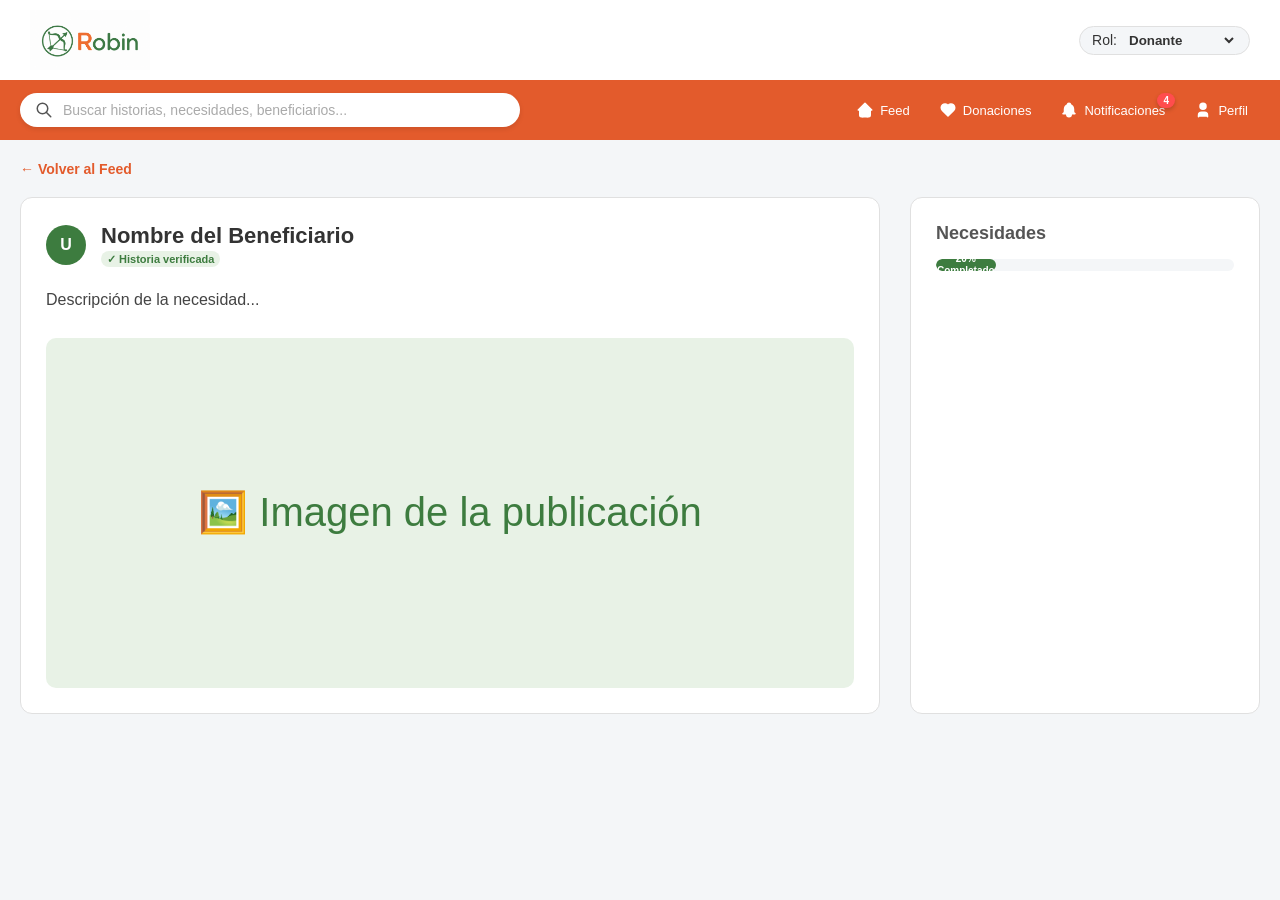
==== detail.html @ cfc6cb78 "version 1.0.0" ====
<!DOCTYPE html>
<html lang="es">
<head>
    <meta charset="UTF-8">
    <meta name="viewport" content="width=device-width, initial-scale=1.0">
    <title>Robin - Detalle de Publicación</title>
    <link rel="stylesheet" href="css/styles.css">
</head>
<body>
    <header>
        <a href="index.html" class="logo-link">
            <img src="assets/robinApp_Logo.png" alt="Logo Robin">
        </a>
        <div class="role-switcher">
            <label for="role-select">Rol:</label>
            <select id="role-select">
                <option value="donor">Donante</option>
                <option value="beneficiary">Beneficiario</option>
                <option value="admin">Administrador</option>
            </select>
        </div>
    </header>

    <nav class="navbar">
        <div class="nav-left">
            <svg xmlns="http://www.w3.org/2000/svg" viewBox="0 0 24 24" fill="none" stroke="currentColor" stroke-width="2" stroke-linecap="round" stroke-linejoin="round">
                <path stroke="none" d="M0 0h24v24H0z" fill="none" />
                <path d="M3 10a7 7 0 1 0 14 0a7 7 0 1 0 -14 0" />
                <path d="M21 21l-6 -6" />
            </svg>
            <input type="text" placeholder="Buscar historias, necesidades, beneficiarios...">
        </div>

        <div class="nav-right">
            <a href="index.html" class="nav-btn" data-page="feed">
                <svg xmlns="http://www.w3.org/2000/svg" viewBox="0 0 24 24" fill="none" stroke="currentColor" stroke-width="2" stroke-linecap="round" stroke-linejoin="round">
                    <path stroke="none" d="M0 0h24v24H0z" fill="none" />
                    <path d="M5 12l-2 0l9 -9l9 9l-2 0" />
                    <path d="M5 12v7a2 2 0 0 0 2 2h10a2 2 0 0 0 2 -2v-7" />
                    <path d="M9 21v-6a2 2 0 0 1 2 -2h2a2 2 0 0 1 2 2v6" />
                </svg>
                Feed
            </a>
            <a href="donations.html" class="nav-btn" data-page="donations">
                <svg xmlns="http://www.w3.org/2000/svg" viewBox="0 0 24 24" fill="none" stroke="currentColor" stroke-width="2" stroke-linecap="round" stroke-linejoin="round">
                    <path stroke="none" d="M0 0h24v24H0z" fill="none" />
                    <path d="M19.5 12.572l-7.5 7.428l-7.5 -7.428a5 5 0 1 1 7.5 -6.566a5 5 0 1 1 7.5 6.572" />
                </svg>
                Donaciones
            </a>
            <a href="notifications.html" class="nav-btn" data-page="notifications" id="nav-notifications">
                <div class="nav-btn-content">
                    <svg xmlns="http://www.w3.org/2000/svg" viewBox="0 0 24 24" fill="none" stroke="currentColor" stroke-width="2" stroke-linecap="round" stroke-linejoin="round">
                        <path stroke="none" d="M0 0h24v24H0z" fill="none" />
                        <path d="M10 5a2 2 0 1 1 4 0a7 7 0 0 1 4 6v3a4 4 0 0 0 2 3h-16a4 4 0 0 0 2 -3v-3a7 7 0 0 1 4 -6" />
                        <path d="M9 17v1a3 3 0 0 0 6 0v-1" />
                    </svg>
                    Notificaciones
                    <span id="notification-count" class="notification-badge">0</span>
                </div>
            </a>
            <a href="profile.html" class="nav-btn" data-page="profile">
                <svg xmlns="http://www.w3.org/2000/svg" viewBox="0 0 24 24" fill="none" stroke="currentColor" stroke-width="2" stroke-linecap="round" stroke-linejoin="round">
                    <path stroke="none" d="M0 0h24v24H0z" fill="none" />
                    <circle cx="12" cy="7" r="4" />
                    <path d="M6 21v-2a4 4 0 0 1 4 -4h4a4 4 0 0 1 4 4v2" />
                </svg>
                Perfil
            </a>
        </div>
    </nav>

    <div class="container">
        <main class="main-content">
            <section id="page-detail" class="page-section active">
                <button class="btn-back" onclick="window.location.href='index.html'">← Volver al Feed</button>
                <div class="detail-container">
                    <div class="detail-info">
                        <div class="detail-user">
                            <div class="avatar-circle" id="detail-avatar">U</div>
                            <div class="detail-user-info">
                                <h2 id="detail-name">Nombre del Beneficiario</h2>
                                <span id="detail-badge" class="badge-verified">✓ Historia verificada</span>
                            </div>
                        </div>
                        <p id="detail-description" class="detail-description">Descripción de la necesidad...</p>
                        <div id="detail-image" class="story-image">🖼️ Imagen de la publicación</div>
                    </div>
                    <div class="detail-items-container">
                        <h3 class="view-subtitle">Necesidades</h3>
                        <div class="progress-container" style="margin-bottom: 20px;">
                            <div class="progress-bar">
                                <div class="progress-fill" style="width: 20%;">20% Completado</div>
                            </div>
                        </div>
                        <div id="detail-items-list" class="story-items">
                            <!-- Items rendered by JS -->
                        </div>
                    </div>
                </div>
            </section>
        </main>
    </div>

    <script src="js/main.js"></script>
</body>
</html>
---- css/styles.css ----
/* css/styles.css */
:root {
    --verde-principal: #3d7c3f;
    --verde-claro: #e8f2e6;
    --naranja-principal: #e35b2c;
    --naranja-oscuro: #c94b20;
    --gris-claro: #f4f6f8;
    --gris-borde: #e0e0e0;
    --gris-texto: #777;
    --blanco: #ffffff;
}

* { margin: 0; padding: 0; box-sizing: border-box; font-family: 'Segoe UI', Tahoma, Geneva, Verdana, sans-serif; }

body {
    background-color: var(--gris-claro);
    color: #333;
    display: flex;
    flex-direction: column;
    min-height: 100vh;
}

/* --- Header y Logo --- */
header {
    background-color: var(--blanco);
    padding: 10px 30px;
    display: flex;
    align-items: center;
    justify-content: space-between;
    box-shadow: 0 2px 5px rgba(0,0,0,0.05);
}

.logo-link {
    text-decoration: none;
    display: flex;
    align-items: center;
}

.logo-link img {
    height: 60px;
    width: auto;
    display: block;
}

.role-switcher {
    font-size: 14px;
    display: flex;
    align-items: center;
    gap: 8px;
    background: var(--gris-claro);
    padding: 5px 12px;
    border-radius: 20px;
    border: 1px solid var(--gris-borde);
    color: #333;
}

.role-switcher select {
    border: none;
    background: transparent;
    outline: none;
    font-weight: bold;
    cursor: pointer;
    color: #333;
}

/* --- Urgent Needs Section --- */
.urgent-item {
    margin-bottom: 15px;
    padding-bottom: 15px;
    border-bottom: 1px solid var(--gris-borde);
}
.urgent-item:last-child { border-bottom: none; }
.urgent-user {
    display: flex;
    align-items: center;
    gap: 8px;
    margin-bottom: 5px;
}
.urgent-user .username {
    font-size: 14px;
    font-weight: 500;
    color: #444;
}
.urgent-user .avatar-circle {
    width: 30px;
    height: 30px;
    font-size: 12px;
}
.urgent-campaign {
    font-size: 13px;
    color: var(--gris-texto);
    margin-bottom: 8px;
    font-style: italic;
}
.progress-container {
    width: 100%;
}
.progress-bar {
    background-color: var(--gris-claro);
    border-radius: 10px;
    height: 12px;
    width: 100%;
    overflow: hidden;
    position: relative;
}
.progress-fill {
    background-color: var(--verde-principal);
    height: 100%;
    border-radius: 10px;
    color: white;
    font-size: 10px;
    font-weight: bold;
    text-align: center;
    line-height: 12px;
    display: flex;
    align-items: center;
    justify-content: center;
}

/* --- NGO Allies Section --- */
.ngo-list {
    display: flex;
    justify-content: space-around;
    align-items: center;
    gap: 10px;
    margin-top: 10px;
}
.ngo-link {
    width: 50px;
    height: 50px;
    background-color: var(--gris-claro);
    border: 1px solid var(--gris-borde);
    border-radius: 50%;
    display: flex;
    align-items: center;
    justify-content: center;
    overflow: hidden;
    cursor: pointer;
    transition: 0.3s;
    text-decoration: none;
}
.ngo-link:hover {
    background-color: var(--verde-claro);
    transform: scale(1.1);
}
.ngo-img {
    width: 100%;
    height: 100%;
    object-fit: cover;
}

/* --- Navbar (Naranja) --- */
.navbar {
    background-color: var(--naranja-principal);
    padding: 0 20px;
    display: flex;
    align-items: center;
    justify-content: space-between;
    height: 60px;
    position: sticky;
    top: 0;
    z-index: 100;
}

.nav-left {
    background: var(--blanco);
    border-radius: 20px;
    padding: 8px 15px;
    display: flex;
    align-items: center;
    max-width: 500px;
    width: 100%;
    gap: 10px;
    box-shadow: 0 2px 5px rgba(0,0,0,0.1);
}

.nav-left svg {
    width: 18px !important;
    height: 18px !important;
    stroke: #555 !important;
    fill: none !important;
    flex-shrink: 0;
}

.nav-left input {
    background: transparent;
    border: none;
    outline: none;
    color: #555;
    font-size: 14px;
    width: 100%;
}
.nav-left input::placeholder { color: #aaa; }

.nav-right {
    display: flex;
    align-items: center;
    gap: 5px;
}

.nav-btn {
    color: white;
    text-decoration: none;
    font-size: 13px;
    display: flex;
    align-items: center;
    gap: 6px;
    padding: 8px 12px;
    border-radius: 8px;
    transition: 0.3s;
    cursor: pointer;
}

.nav-btn svg {
    width: 18px !important;
    height: 18px !important;
    stroke: #ffffff !important;
    fill: #ffffff !important;
    flex-shrink: 0;
}

.nav-btn:hover, .nav-btn.active { background-color: var(--naranja-oscuro); }

/* --- Layout Principal --- */
.container {
    display: flex;
    gap: 20px;
    max-width: 1400px;
    margin: 0 auto;
    padding: 20px;
    width: 100%;
    flex: 1;
}

.left-aside.hidden {
    display: none;
}

/* --- ASIDE IZQUIERDO --- */
aside.left-aside {
    width: 260px;
    flex-shrink: 0;
    position: sticky;
    top: 80px;
    height: calc(100vh - 100px);
}
.card-box {
    background: var(--blanco);
    border-radius: 12px;
    padding: 15px;
    margin-bottom: 15px;
    box-shadow: 0 2px 10px rgba(0,0,0,0.05);
    border: 1px solid var(--gris-borde);
}
.card-box h3 { font-size: 16px; margin-bottom: 10px; color: #222; }
.alert-item {
    display: flex;
    align-items: center;
    gap: 10px;
    background: #fff5f5;
    border-left: 4px solid #d9534f;
    padding: 10px;
    border-radius: 5px;
    margin-bottom: 10px;
    font-size: 13px;
    color: #721c24;
    font-weight: 500;
}

/* --- MAIN CONTENT (SPA) --- */
.main-content { flex: 1; }
.page-section { display: none; }
.page-section.active { display: block; }

.page-title {
    font-size: 24px;
    margin-bottom: 20px;
    color: #333;
}

.view-subtitle {
    font-size: 18px;
    margin-bottom: 15px;
    color: #555;
}

/* --- FEED & STORIES --- */
.create-post {
    background: var(--blanco);
    border-radius: 12px;
    padding: 15px;
    margin-bottom: 20px;
    border: 1px solid var(--gris-borde);
    display: flex;
    align-items: center;
    gap: 10px;
}

.avatar-circle { width: 40px; height: 40px; border-radius: 50%; background: var(--verde-principal); color: white; display: flex; align-items: center; justify-content: center; font-weight: bold; flex-shrink: 0; }

.create-post input {
    flex: 1;
    border: 1px solid var(--gris-borde);
    border-radius: 20px;
    padding: 10px 15px;
    outline: none;
    font-size: 14px;
    background: var(--gris-claro);
}

.story-card {
    background: var(--blanco);
    border-radius: 12px;
    border: 1px solid var(--gris-borde);
    margin-bottom: 20px;
    overflow: hidden;
}
.story-header {
    display: flex;
    align-items: center;
    justify-content: space-between;
    padding: 15px;
}
.story-user { display: flex; align-items: center; gap: 10px; }
.story-info h4 { font-size: 15px; display: flex; align-items: center; gap: 8px; }
.story-info span { font-size: 12px; color: var(--gris-texto); }

.badge-verified {
    font-size: 11px;
    color: var(--verde-principal);
    background: var(--verde-claro);
    padding: 2px 6px;
    border-radius: 10px;
    font-weight: bold;
}

.story-actions {
    display: flex;
    gap: 10px;
}

.btn-action {
    padding: 6px 12px;
    border-radius: 6px;
    font-size: 13px;
    font-weight: bold;
    cursor: pointer;
    border: none;
    transition: 0.2s;
}

.btn-primary { background: var(--naranja-principal); color: white; }
.btn-primary:hover { background: var(--naranja-oscuro); }
.btn-secondary { background: var(--gris-claro); color: #444; border: 1px solid var(--gris-borde); }
.btn-secondary:hover { background: #ddd; }

.story-content { padding: 0 15px 15px; }
.story-content p { margin-bottom: 15px; font-size: 15px; }

.story-items {
    display: flex;
    flex-direction: column;
    gap: 8px;
    margin-bottom: 15px;
}

.story-item {
    display: flex;
    justify-content: space-between;
    align-items: center;
    padding: 8px 12px;
    background: var(--gris-claro);
    border-radius: 8px;
    font-size: 14px;
}

.btn-reserve {
    padding: 4px 10px;
    background: var(--verde-principal);
    color: white;
    border: none;
    border-radius: 4px;
    font-size: 12px;
    cursor: pointer;
}

.btn-reserve.disabled {
    background: #ccc;
    cursor: not-allowed;
}

.story-image {
    width: 100%;
    height: 350px;
    background-color: var(--verde-claro);
    border-radius: 10px;
    display: flex;
    align-items: center;
    justify-content: center;
    font-size: 40px;
    color: var(--verde-principal);
}

/* --- DONATIONS, NOTIFICATIONS, PROFILE --- */
.role-view { display: none; }
.role-view.active { display: block; }

.donations-list, .notifications-list, .activity-list {
    display: flex;
    flex-direction: column;
    gap: 10px;
}

.donation-item, .notification-item, .activity-item {
    background: var(--blanco);
    padding: 15px;
    border-radius: 10px;
    border: 1px solid var(--gris-borde);
    display: flex;
    justify-content: space-between;
    align-items: center;
    font-size: 14px;
}

.donation-item-info {
    display: flex;
    flex-direction: column;
    gap: 5px;
}

.item-name {
    font-weight: bold;
    color: #333;
}

.beneficiary-mini-info {
    display: flex;
    align-items: center;
    gap: 8px;
}

.beneficiary-mini-info .avatar-circle {
    width: 24px;
    height: 24px;
    font-size: 10px;
}

.beneficiary-name {
    font-size: 12px;
    color: var(--gris-texto);
}


.btn-confirm, .btn-verify, .btn-reject {
    padding: 6px 12px;
    border-radius: 6px;
    font-size: 12px;
    cursor: pointer;
    border: none;
}

.btn-confirm { background: var(--verde-principal); color: white; }
.btn-verify { background: var(--verde-principal); color: white; margin-right: 5px; }
.btn-reject { background: #d9534f; color: white; }

.notification-item {
    flex-direction: column;
    align-items: flex-start;
    position: relative;
    border-left: 4px solid var(--gris-borde);
}
.notification-item .time { font-size: 11px; color: var(--gris-texto); }

/* --- Profile Page Styles --- */

.profile-header {
    text-align: center;
    margin-bottom: 30px;
}

.profile-avatar-container {
    position: relative;
    display: inline-block;
    margin-bottom: 15px;
}

.btn-edit-photo {
    position: absolute;
    bottom: 0;
    right: 0;
    background: var(--blanco);
    border: 2px solid var(--verde-principal);
    border-radius: 50%;
    width: 32px;
    height: 32px;
    cursor: pointer;
    display: flex;
    align-items: center;
    justify-content: center;
    font-size: 14px;
    box-shadow: 0 2px 5px rgba(0,0,0,0.2);
}

.profile-details {
    background: var(--blanco);
    padding: 20px;
    border-radius: 12px;
    border: 1px solid var(--gris-borde);
    margin-bottom: 20px;
    display: grid;
    grid-template-columns: repeat(2, 1fr);
    gap: 15px;
}

.detail-field {
    display: flex;
    flex-direction: column;
    gap: 5px;
}

.detail-field label {
    font-size: 12px;
    color: var(--gris-texto);
    font-weight: bold;
}

.detail-field span, .detail-field input {
    font-size: 14px;
    color: #333;
}

.profile-grid {
    display: grid;
    grid-template-columns: 1fr 300px;
    gap: 20px;
}

.profile-main-info {
    display: flex;
    flex-direction: column;
    gap: 20px;
}

.profile-sidebar {
    display: flex;
    flex-direction: column;
    gap: 20px;
}

.activity-list .activity-item {
    justify-content: flex-start;
}


/* --- Detail Page --- */
.btn-back {
    background: none;
    border: none;
    color: var(--naranja-principal);
    font-weight: bold;
    cursor: pointer;
    margin-bottom: 20px;
    font-size: 14px;
}

.detail-container {
    display: grid;
    grid-template-columns: 1fr 350px;
    gap: 30px;
}

.detail-info {
    background: var(--blanco);
    padding: 25px;
    border-radius: 12px;
    border: 1px solid var(--gris-borde);
}

.detail-user {
    display: flex;
    align-items: center;
    gap: 15px;
    margin-bottom: 20px;
}

.detail-user-info h2 {
    font-size: 22px;
    display: flex;
    align-items: center;
    gap: 10px;
}

.detail-description {
    font-size: 16px;
    line-height: 1.6;
    color: #444;
    margin-bottom: 25px;
}

.detail-items-container {
    background: var(--blanco);
    padding: 25px;
    border-radius: 12px;
    border: 1px solid var(--gris-borde);
    max-height: calc(100vh - 200px);
    overflow-y: auto;
}

/* Orange Scrollbar for Detail Items */
.detail-items-container::-webkit-scrollbar {
    width: 8px;
}
.detail-items-container::-webkit-scrollbar-track {
    background: var(--gris-claro);
    border-radius: 4px;
}
.detail-items-container::-webkit-scrollbar-thumb {
    background: var(--naranja-principal);
    border-radius: 4px;
}
.detail-items-container::-webkit-scrollbar-thumb:hover {
    background: var(--naranja-oscuro);
}

/* Responsive for detail */
@media (max-width: 900px) {
    .detail-container {
        grid-template-columns: 1fr;
    }
}

/* --- ASIDE DERECHO --- */
aside.right-aside {
    width: 300px;
    flex-shrink: 0;
    position: sticky;
    top: 80px;
    height: calc(100vh - 100px);
}

.create-post-btn {
    width: 100%;
    background-color: var(--naranja-principal);
    color: white;
    border: none;
    padding: 15px;
    border-radius: 10px;
    font-size: 16px;
    font-weight: bold;
    cursor: pointer;
    margin-bottom: 15px;
    display: flex;
    align-items: center;
    justify-content: center;
    gap: 10px;
    transition: 0.3s;
}
.create-post-btn:hover { background-color: var(--naranja-oscuro); }

.event-item {
    background: var(--gris-claro);
    padding: 10px;
    border-radius: 8px;
    margin-bottom: 10px;
    display: flex;
    justify-content: space-between;
    align-items: center;
    font-size: 14px;
}
.event-item span:first-child { font-weight: bold; color: #444; }
.badge { padding: 3px 8px; border-radius: 10px; font-size: 11px; font-weight: bold; }
.badge-green { background: var(--verde-claro); color: var(--verde-principal); }
.badge-orange { background: #ffe5d0; color: var(--naranja-oscuro); }

/* --- Responsive --- */
@media (max-width: 1000px) {
    .container { flex-direction: column; }
    aside.left-aside, aside.right-aside { width: 100%; }
    .nav-left { display: none; }
}

/* --- Donations Header & Tabs --- */
.donations-header {
    display: flex;
    justify-content: space-between;
    align-items: center;
    margin-bottom: 20px;
    flex-wrap: wrap;
    gap: 15px;
}
.donations-tabs {
    display: flex;
    background: var(--gris-claro);
    padding: 5px;
    border-radius: 10px;
    gap: 5px;
}
.tab-btn {
    padding: 8px 16px;
    border: none;
    background: transparent;
    cursor: pointer;
    border-radius: 8px;
    font-size: 14px;
    font-weight: 500;
    transition: 0.3s;
    color: var(--gris-texto);
}
.tab-btn.active {
    background: var(--blanco);
    color: var(--naranja-principal);
    box-shadow: 0 2px 5px rgba(0,0,0,0.1);
}

/* --- Grouped Donations --- */
.donations-grouped-container {
    display: flex;
    flex-direction: column;
    gap: 25px;
}
.beneficiary-group {
    background: var(--blanco);
    border: 1px solid var(--gris-borde);
    border-radius: 12px;
    padding: 20px;
    box-shadow: 0 2px 8px rgba(0,0,0,0.03);
}
.group-header {
    display: flex;
    align-items: center;
    gap: 12px;
    margin-bottom: 15px;
    padding-bottom: 10px;
    border-bottom: 1px solid var(--gris-claro);
}
.group-header h4 {
    font-size: 16px;
    color: #333;
}
.group-items {
    display: flex;
    flex-direction: column;
    gap: 12px;
}

/* --- Enhanced Donation Item --- */
.donation-actions {
    display: flex;
    align-items: center;
    gap: 15px;
}
.action-buttons {
    display: flex;
    flex-direction: column;
    gap: 5px;
    align-items: flex-start;
}
.btn-cancel {
    background: none;
    border: none;
    color: #d9534f;
    font-size: 12px;
    cursor: pointer;
    text-decoration: underline;
    padding: 0;
}
.btn-cancel:hover { color: #a94442; }
.date-info {
    font-size: 11px;
    color: var(--gris-texto);
    font-style: italic;
}

/* --- Notifications Styles --- */

.nav-btn-content {
    display: flex;
    align-items: center;
    gap: 6px;
    position: relative;
}

.notification-badge {
    background-color: #ff4d4d;
    color: white;
    font-size: 10px;
    font-weight: bold;
    padding: 2px 6px;
    border-radius: 10px;
    min-width: 18px;
    text-align: center;
    position: absolute;
    top: -8px;
    right: -10px;
    box-shadow: 0 2px 4px rgba(0,0,0,0.2);
}

.notifications-header {
    display: flex;
    justify-content: space-between;
    align-items: center;
    margin-bottom: 20px;
    gap: 15px;
    flex-wrap: wrap;
}

.notification-filters {
    display: flex;
    background: var(--gris-claro);
    padding: 5px;
    border-radius: 10px;
    gap: 5px;
}

.filter-tab {
    padding: 8px 16px;
    border: none;
    background: transparent;
    cursor: pointer;
    border-radius: 8px;
    font-size: 14px;
    font-weight: 500;
    transition: 0.3s;
    color: var(--gris-texto);
}

.filter-tab.active {
    background: var(--blanco);
    color: var(--naranja-principal);
    box-shadow: 0 2px 5px rgba(0,0,0,0.1);
}

.btn-mark-read {
    padding: 8px 15px;
    background: var(--blanco);
    border: 1px solid var(--gris-borde);
    border-radius: 8px;
    font-size: 13px;
    cursor: pointer;
    transition: 0.2s;
    color: var(--gris-texto);
}

.btn-mark-read:hover {
    background: #fdfdfd;
    color: #333;
    border-color: #ccc;
}

.notification-item {
    cursor: pointer;
    transition: 0.2s;
    display: flex;
    flex-direction: column;
    align-items: flex-start;
}

.notification-item:hover {
    background: var(--gris-claro);
    transform: translateX(5px);
}

.notification-item.unread {
    background-color: #fafafa;
}

.notification-item.unread p {
    font-weight: bold;
}

.unread-dot {
    position: absolute;
    right: 15px;
    top: 50%;
    transform: translateY(-50%);
    width: 8px;
    height: 8px;
    background-color: var(--naranja-principal);
    border-radius: 50%;
}

.notification-content {
    display: flex;
    gap: 12px;
    width: 100%;
}

.notification-icon {
    font-size: 20px;
    width: 32px;
    height: 32px;
    background: var(--gris-claro);
    display: flex;
    align-items: center;
    justify-content: center;
    border-radius: 8px;
    flex-shrink: 0;
    color: var(--gris-texto);
}

.notification-text {
    display: flex;
    flex-direction: column;
    gap: 4px;
    flex: 1;
}

.notification-text p {
    margin: 0;
    font-size: 14px;
}

.notification-item .time {
    font-size: 11px;
    color: var(--gris-texto);
}

.notifications-empty {
    text-align: center;
    padding: 40px 20px;
    background: var(--blanco);
    border-radius: 12px;
    border: 1px solid var(--gris-borde);
}

.empty-state-content {
    display: flex;
    flex-direction: column;
    align-items: center;
    gap: 10px;
}

.empty-state-icon {
    font-size: 48px;
    opacity: 0.5;
}

.empty-state-content p {
    color: var(--gris-texto);
    font-size: 16px;
}

/* Category/Urgency colors - Separated from unread signal */
.notification-item[data-status="info"] { border-left-color: var(--gris-borde); }
.notification-item[data-status="info"] .notification-icon { color: var(--gris-texto); }

.notification-item[data-status="success"] { border-left-color: var(--verde-principal); }
.notification-item[data-status="success"] .notification-icon { color: var(--verde-principal); }

.notification-item[data-status="warning"] { border-left-color: #ffc107; }
.notification-item[data-status="warning"] .notification-icon { color: #ffc107; }

.notification-item[data-status="danger"] { border-left-color: #dc3545; }
.notification-item[data-status="danger"] .notification-icon { color: #dc3545; }

/* --- Impact & Milestones --- */
.impact-metric {
    text-align: center;
    padding: 25px;
    border-bottom: 1px solid var(--gris-borde);
}
.impact-value {
    display: block;
    font-size: 42px;
    font-weight: 800;
    color: var(--naranja-principal);
    margin-bottom: 5px;
}
.impact-metric p {
    font-size: 14px;
    color: var(--gris-texto);
}
.impact-milestone {
    text-align: center;
    padding: 25px 0;
    margin-top: 15px;
}
.milestone-badge img {
    width: 80px;
    height: 80px;
    margin-bottom: 15px;
}
.milestone-text {
    font-size: 15px;
    font-weight: 600;
    margin-bottom: 10px;
}
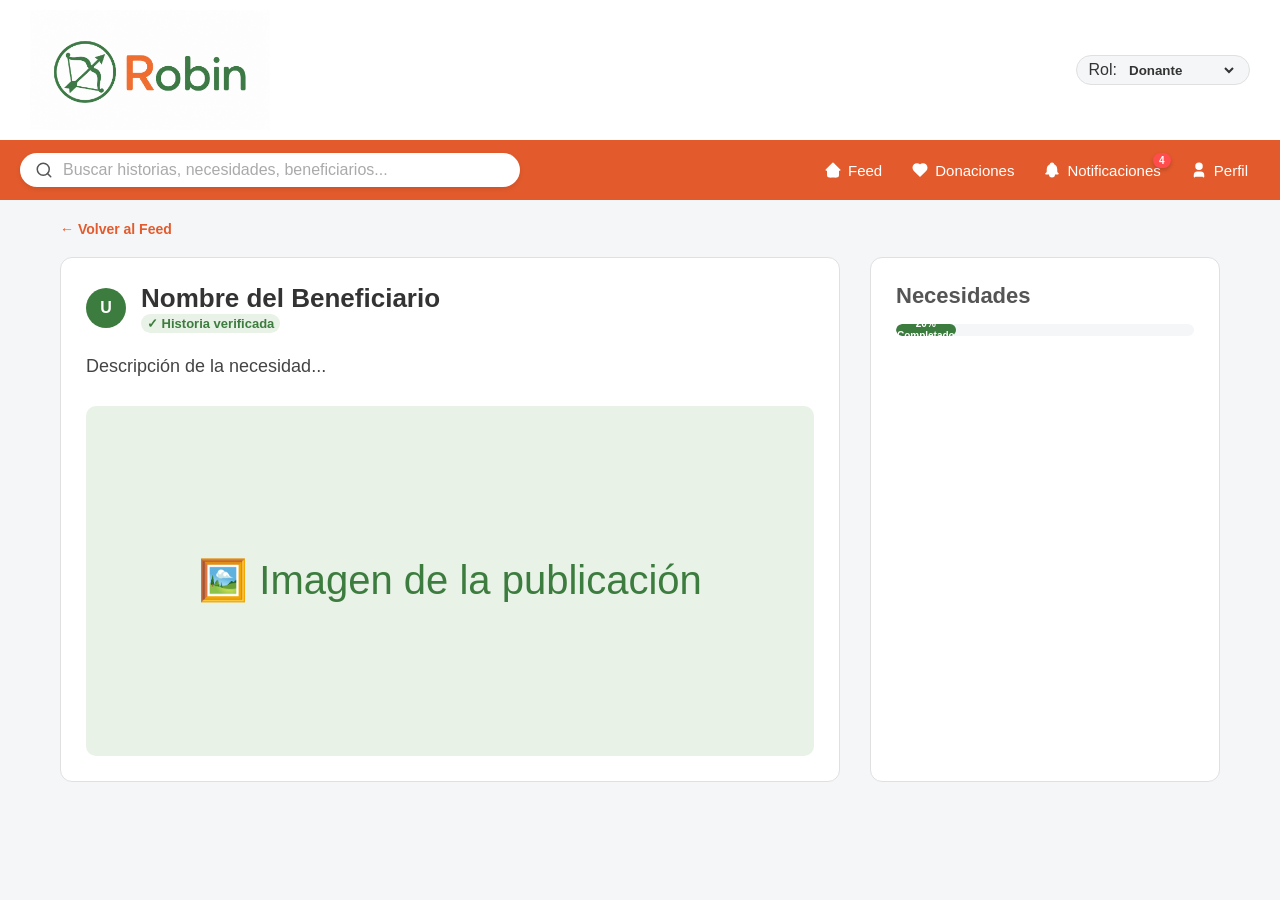
==== commit 6aa1a753: "v1.0.1" ====
--- a/detail.html
+++ b/detail.html
@@ -12,7 +12,7 @@
             <img src="assets/robinApp_Logo.png" alt="Logo Robin">
         </a>
         <div class="role-switcher">
-            <label for="role-select">Rol:</label>
+            <span>Rol:</span>
             <select id="role-select">
                 <option value="donor">Donante</option>
                 <option value="beneficiary">Beneficiario</option>
@@ -24,9 +24,8 @@
     <nav class="navbar">
         <div class="nav-left">
             <svg xmlns="http://www.w3.org/2000/svg" viewBox="0 0 24 24" fill="none" stroke="currentColor" stroke-width="2" stroke-linecap="round" stroke-linejoin="round">
-                <path stroke="none" d="M0 0h24v24H0z" fill="none" />
-                <path d="M3 10a7 7 0 1 0 14 0a7 7 0 1 0 -14 0" />
-                <path d="M21 21l-6 -6" />
+                <circle cx="11" cy="11" r="8"></circle>
+                <line x1="21" y1="21" x2="16.65" y2="16.65"></line>
             </svg>
             <input type="text" placeholder="Buscar historias, necesidades, beneficiarios...">
         </div>
--- a/css/styles.css
+++ b/css/styles.css
@@ -18,6 +18,8 @@
     display: flex;
     flex-direction: column;
     min-height: 100vh;
+    font-size: 16px;
+    overflow-y: scroll;
 }
 
 /* --- Header y Logo --- */
@@ -28,6 +30,7 @@
     align-items: center;
     justify-content: space-between;
     box-shadow: 0 2px 5px rgba(0,0,0,0.05);
+    height: 140px;
 }
 
 .logo-link {
@@ -37,13 +40,13 @@
 }
 
 .logo-link img {
-    height: 60px;
+    height: 120px;
     width: auto;
     display: block;
 }
 
 .role-switcher {
-    font-size: 14px;
+    font-size: 16px;
     display: flex;
     align-items: center;
     gap: 8px;
@@ -77,17 +80,17 @@
     margin-bottom: 5px;
 }
 .urgent-user .username {
-    font-size: 14px;
+    font-size: 16px;
     font-weight: 500;
     color: #444;
 }
 .urgent-user .avatar-circle {
-    width: 30px;
-    height: 30px;
-    font-size: 12px;
+    width: 35px;
+    height: 35px;
+    font-size: 14px;
 }
 .urgent-campaign {
-    font-size: 13px;
+    font-size: 15px;
     color: var(--gris-texto);
     margin-bottom: 8px;
     font-style: italic;
@@ -187,7 +190,7 @@
     border: none;
     outline: none;
     color: #555;
-    font-size: 14px;
+    font-size: 16px;
     width: 100%;
 }
 .nav-left input::placeholder { color: #aaa; }
@@ -201,7 +204,7 @@
 .nav-btn {
     color: white;
     text-decoration: none;
-    font-size: 13px;
+    font-size: 15px;
     display: flex;
     align-items: center;
     gap: 6px;
@@ -223,13 +226,13 @@
 
 /* --- Layout Principal --- */
 .container {
-    display: flex;
-    gap: 20px;
-    max-width: 1400px;
+    display: grid;
+    grid-template-columns: auto 1fr auto;
+    gap: 40px;
+    max-width: 1600px;
     margin: 0 auto;
     padding: 20px;
     width: 100%;
-    flex: 1;
 }
 
 .left-aside.hidden {
@@ -238,6 +241,7 @@
 
 /* --- ASIDE IZQUIERDO --- */
 aside.left-aside {
+    grid-column: 1;
     width: 260px;
     flex-shrink: 0;
     position: sticky;
@@ -252,7 +256,7 @@
     box-shadow: 0 2px 10px rgba(0,0,0,0.05);
     border: 1px solid var(--gris-borde);
 }
-.card-box h3 { font-size: 16px; margin-bottom: 10px; color: #222; }
+.card-box h3 { font-size: 18px; margin-bottom: 10px; color: #222; }
 .alert-item {
     display: flex;
     align-items: center;
@@ -268,18 +272,20 @@
 }
 
 /* --- MAIN CONTENT (SPA) --- */
-.main-content { flex: 1; }
+.main-content {
+    grid-column: 2;
+}
 .page-section { display: none; }
 .page-section.active { display: block; }
 
 .page-title {
-    font-size: 24px;
+    font-size: 32px;
     margin-bottom: 20px;
     color: #333;
 }
 
 .view-subtitle {
-    font-size: 18px;
+    font-size: 22px;
     margin-bottom: 15px;
     color: #555;
 }
@@ -322,11 +328,11 @@
     padding: 15px;
 }
 .story-user { display: flex; align-items: center; gap: 10px; }
-.story-info h4 { font-size: 15px; display: flex; align-items: center; gap: 8px; }
-.story-info span { font-size: 12px; color: var(--gris-texto); }
+.story-info h4 { font-size: 18px; display: flex; align-items: center; gap: 8px; }
+.story-info span { font-size: 14px; color: var(--gris-texto); }
 
 .badge-verified {
-    font-size: 11px;
+    font-size: 13px;
     color: var(--verde-principal);
     background: var(--verde-claro);
     padding: 2px 6px;
@@ -355,7 +361,7 @@
 .btn-secondary:hover { background: #ddd; }
 
 .story-content { padding: 0 15px 15px; }
-.story-content p { margin-bottom: 15px; font-size: 15px; }
+.story-content p { margin-bottom: 15px; font-size: 16px; }
 
 .story-items {
     display: flex;
@@ -419,7 +425,7 @@
     display: flex;
     justify-content: space-between;
     align-items: center;
-    font-size: 14px;
+    font-size: 16px;
 }
 
 .donation-item-info {
@@ -431,6 +437,7 @@
 .item-name {
     font-weight: bold;
     color: #333;
+    font-size: 17px;
 }
 
 .beneficiary-mini-info {
@@ -446,7 +453,7 @@
 }
 
 .beneficiary-name {
-    font-size: 12px;
+    font-size: 14px;
     color: var(--gris-texto);
 }
 
@@ -474,8 +481,32 @@
 /* --- Profile Page Styles --- */
 
 .profile-header {
-    text-align: center;
+    display: flex;
+    align-items: center;
+    gap: 30px;
     margin-bottom: 30px;
+    text-align: left;
+}
+
+.profile-header-left {
+    display: flex;
+    flex-direction: column;
+    align-items: center;
+    gap: 15px;
+}
+
+.profile-header-right {
+    display: flex;
+    flex-direction: column;
+    justify-content: center;
+}
+
+.profile-header-right h2 {
+    margin: 0;
+}
+
+.profile-header-right p {
+    margin: 5px 0 0 0;
 }
 
 .profile-avatar-container {
@@ -519,13 +550,13 @@
 }
 
 .detail-field label {
-    font-size: 12px;
+    font-size: 14px;
     color: var(--gris-texto);
     font-weight: bold;
 }
 
 .detail-field span, .detail-field input {
-    font-size: 14px;
+    font-size: 16px;
     color: #333;
 }
 
@@ -584,14 +615,14 @@
 }
 
 .detail-user-info h2 {
-    font-size: 22px;
+    font-size: 26px;
     display: flex;
     align-items: center;
     gap: 10px;
 }
 
 .detail-description {
-    font-size: 16px;
+    font-size: 18px;
     line-height: 1.6;
     color: #444;
     margin-bottom: 25px;
@@ -631,6 +662,7 @@
 
 /* --- ASIDE DERECHO --- */
 aside.right-aside {
+    grid-column: 3;
     width: 300px;
     flex-shrink: 0;
     position: sticky;
@@ -668,14 +700,24 @@
     font-size: 14px;
 }
 .event-item span:first-child { font-weight: bold; color: #444; }
-.badge { padding: 3px 8px; border-radius: 10px; font-size: 11px; font-weight: bold; }
+.badge { padding: 3px 8px; border-radius: 10px; font-size: 13px; font-weight: bold; }
 .badge-green { background: var(--verde-claro); color: var(--verde-principal); }
 .badge-orange { background: #ffe5d0; color: var(--naranja-oscuro); }
 
 /* --- Responsive --- */
 @media (max-width: 1000px) {
-    .container { flex-direction: column; }
-    aside.left-aside, aside.right-aside { width: 100%; }
+    .container {
+        grid-template-columns: 1fr;
+    }
+    aside.left-aside, aside.right-aside {
+        width: 100%;
+        grid-column: 1;
+        position: static;
+        height: auto;
+    }
+    .main-content {
+        grid-column: 1;
+    }
     .nav-left { display: none; }
 }
 
@@ -907,7 +949,7 @@
 
 .notification-text p {
     margin: 0;
-    font-size: 14px;
+    font-size: 16px;
 }
 
 .notification-item .time {
@@ -985,3 +1027,30 @@
     font-weight: 600;
     margin-bottom: 10px;
 }
+
+/* --- Verification Banner --- */
+.verify-banner {
+    background: #fff3cd;
+    border: 1px solid #ffeeba;
+    color: #856404;
+    padding: 15px 20px;
+    border-radius: 12px;
+    display: flex;
+    justify-content: space-between;
+    align-items: center;
+    margin-bottom: 20px;
+    font-size: 14px;
+}
+.verify-banner.verified {
+    background: var(--verde-claro);
+    border: 1px solid var(--verde-principal);
+    color: var(--verde-principal);
+}
+.verify-text {
+    display: flex;
+    flex-direction: column;
+    gap: 4px;
+}
+.verify-text strong {
+    font-size: 15px;
+}
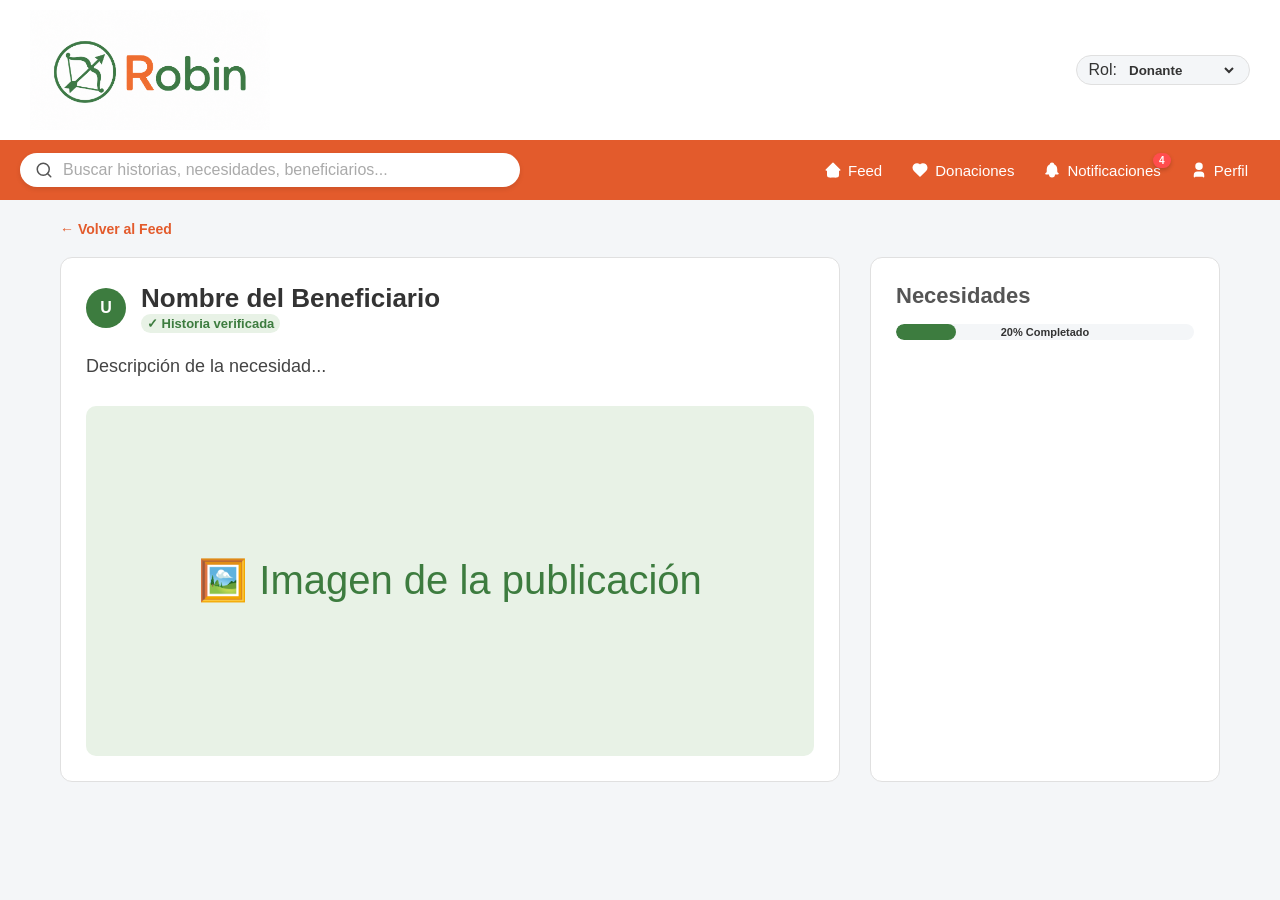
==== commit 412c81b7: "v1.0.6" ====
--- a/detail.html
+++ b/detail.html
@@ -89,7 +89,8 @@
                         <h3 class="view-subtitle">Necesidades</h3>
                         <div class="progress-container" style="margin-bottom: 20px;">
                             <div class="progress-bar">
-                                <div class="progress-fill" style="width: 20%;">20% Completado</div>
+                                <div class="progress-fill" style="width: 20%;"></div>
+                                <div id="progress-text" class="progress-text">20% Completado</div>
                             </div>
                         </div>
                         <div id="detail-items-list" class="story-items">
--- a/css/styles.css
+++ b/css/styles.css
@@ -101,7 +101,7 @@
 .progress-bar {
     background-color: var(--gris-claro);
     border-radius: 10px;
-    height: 12px;
+    height: 16px;
     width: 100%;
     overflow: hidden;
     position: relative;
@@ -110,14 +110,22 @@
     background-color: var(--verde-principal);
     height: 100%;
     border-radius: 10px;
-    color: white;
-    font-size: 10px;
+    transition: width 0.3s ease;
+}
+.progress-text {
+    position: absolute;
+    top: 0;
+    left: 0;
+    width: 100%;
+    height: 100%;
+    display: flex;
+    align-items: center;
+    justify-content: center;
+    font-size: 11px;
     font-weight: bold;
-    text-align: center;
-    line-height: 12px;
-    display: flex;
-    align-items: center;
-    justify-content: center;
+    color: #333;
+    pointer-events: none;
+    z-index: 1;
 }
 
 /* --- NGO Allies Section --- */
@@ -235,6 +243,25 @@
     width: 100%;
 }
 
+.profile-container {
+    grid-template-columns: 300px 1fr;
+}
+
+.profile-container .main-content {
+    display: flex;
+    flex-direction: column;
+}
+
+.profile-container .page-section {
+    flex: 1;
+    display: flex;
+    flex-direction: column;
+}
+
+.profile-container .activity-card {
+    flex: 1;
+}
+
 .left-aside.hidden {
     display: none;
 }
@@ -257,6 +284,7 @@
     border: 1px solid var(--gris-borde);
 }
 .card-box h3 { font-size: 18px; margin-bottom: 10px; color: #222; }
+
 .alert-item {
     display: flex;
     align-items: center;
@@ -470,7 +498,7 @@
 .btn-verify { background: var(--verde-principal); color: white; margin-right: 5px; }
 .btn-reject { background: #d9534f; color: white; }
 
-.notification-item {
+.notification-item, .activity-item {
     flex-direction: column;
     align-items: flex-start;
     position: relative;
@@ -653,12 +681,57 @@
     background: var(--naranja-oscuro);
 }
 
-/* Responsive for detail */
-@media (max-width: 900px) {
-    .detail-container {
+/* Active Publications Layout for Profile */
+.active-pub-layout {
+    display: grid;
+    grid-template-columns: 1fr 300px;
+    gap: 20px;
+    padding: 15px;
+}
+.active-pub-left {
+    display: flex;
+    flex-direction: column;
+    gap: 15px;
+}
+.active-pub-right {
+    background: var(--gris-claro);
+    padding: 15px;
+    border-radius: 10px;
+    border: 1px solid var(--gris-borde);
+    display: flex;
+    flex-direction: column;
+    gap: 10px;
+}
+.item-status-title {
+    font-size: 16px;
+    margin-bottom: 5px;
+    color: #333;
+    font-weight: bold;
+    border-bottom: 1px solid var(--gris-borde);
+    padding-bottom: 8px;
+}
+.item-status-list {
+    display: flex;
+    flex-direction: column;
+    gap: 10px;
+}
+.status-item {
+    display: flex;
+    justify-content: space-between;
+    align-items: center;
+    font-size: 14px;
+    background: var(--blanco);
+    padding: 8px 12px;
+    border-radius: 6px;
+    border: 1px solid var(--gris-borde);
+}
+
+@media (max-width: 1100px) {
+    .active-pub-layout {
         grid-template-columns: 1fr;
     }
 }
+
 
 /* --- ASIDE DERECHO --- */
 aside.right-aside {
@@ -704,7 +777,154 @@
 .badge-green { background: var(--verde-claro); color: var(--verde-principal); }
 .badge-orange { background: #ffe5d0; color: var(--naranja-oscuro); }
 
+/* --- User Profile Card (Aside) --- */
+.user-profile-card .user-info-header {
+    display: flex;
+    flex-direction: column;
+    align-items: center;
+    text-align: center;
+    margin-bottom: 20px;
+}
+.user-profile-card .user-info-header .avatar-circle {
+    width: 70px;
+    height: 70px;
+    margin: 0 0 10px 0;
+    font-size: 22px;
+}
+.user-profile-card .user-info-header h4 {
+    margin: 0;
+}
+.user-profile-card .user-profile-actions {
+    display: flex;
+    flex-direction: column;
+    gap: 10px;
+}
+.user-profile-card .btn-action {
+    text-align: center;
+    text-decoration: none;
+    display: flex;
+    align-items: center;
+    justify-content: center;
+    gap: 8px;
+}
+.user-profile-card .btn-saved {
+    font-weight: bold;
+}
+
+/* --- Profile Page Aside --- */
+.profile-aside-header {
+    display: flex;
+    flex-direction: column;
+    align-items: center;
+    text-align: center;
+    padding: 10px 0;
+}
+.achievements-list {
+    display: grid;
+    grid-template-columns: repeat(3, 1fr);
+    gap: 15px 10px;
+    margin-top: 10px;
+    justify-items: center;
+}
+.achievement-item {
+    display: flex;
+    flex-direction: column;
+    align-items: center;
+    gap: 5px;
+}
+.achievement-icon {
+    width: 35px;
+    height: 35px;
+    object-fit: contain;
+}
+.achievement-label {
+    font-size: 11px;
+    color: var(--gris-texto);
+    text-align: center;
+}
+
+/* --- Profile Personal Info Layout --- */
+.profile-details-grid {
+    display: grid;
+    grid-template-columns: repeat(2, 1fr);
+    gap: 15px;
+    margin-top: 10px;
+}
+.detail-field {
+    display: flex;
+    flex-direction: column;
+    gap: 5px;
+}
+.detail-field label {
+    font-size: 13px;
+    color: var(--gris-texto);
+    font-weight: bold;
+}
+.detail-value-edit {
+    display: flex;
+    align-items: center;
+    justify-content: space-between;
+    background: var(--gris-claro);
+    padding: 8px 10px;
+    border-radius: 6px;
+    font-size: 14px;
+    border: 1px solid var(--gris-borde);
+}
+.edit-icon {
+    color: var(--naranja-principal);
+    cursor: pointer;
+    transition: 0.2s;
+}
+.edit-icon:hover {
+    transform: scale(1.2);
+}
+
+/* --- Settings List Styles --- */
+.settings-list {
+    list-style: none;
+    padding: 0;
+    margin: 0;
+}
+.settings-item {
+    display: flex;
+    align-items: center;
+    justify-content: space-between;
+    padding: 12px 10px;
+    text-decoration: none;
+    color: #444;
+    font-size: 14px;
+    border-radius: 8px;
+    transition: 0.2s;
+    margin-bottom: 5px;
+}
+.settings-item:hover {
+    background-color: var(--gris-claro);
+}
+.settings-item .settings-text {
+    font-weight: 500;
+}
+.settings-item svg {
+    width: 16px;
+    height: 16px;
+    stroke: var(--gris-texto);
+}
+.settings-divider {
+    height: 1px;
+    background-color: var(--gris-borde);
+    margin: 10px 0;
+}
+.settings-item.logout {
+    color: #d9534f;
+}
+.settings-item.logout:hover {
+    background-color: #fff5f5;
+}
+.settings-item.logout svg {
+    stroke: #d9534f;
+}
+
 /* --- Responsive --- */
+
 @media (max-width: 1000px) {
     .container {
         grid-template-columns: 1fr;
@@ -889,7 +1109,7 @@
     border-color: #ccc;
 }
 
-.notification-item {
+.notification-item, .activity-item {
     cursor: pointer;
     transition: 0.2s;
     display: flex;
@@ -897,7 +1117,7 @@
     align-items: flex-start;
 }
 
-.notification-item:hover {
+.notification-item:hover, .activity-item:hover {
     background: var(--gris-claro);
     transform: translateX(5px);
 }
@@ -983,17 +1203,17 @@
 }
 
 /* Category/Urgency colors - Separated from unread signal */
-.notification-item[data-status="info"] { border-left-color: var(--gris-borde); }
-.notification-item[data-status="info"] .notification-icon { color: var(--gris-texto); }
-
-.notification-item[data-status="success"] { border-left-color: var(--verde-principal); }
-.notification-item[data-status="success"] .notification-icon { color: var(--verde-principal); }
-
-.notification-item[data-status="warning"] { border-left-color: #ffc107; }
-.notification-item[data-status="warning"] .notification-icon { color: #ffc107; }
-
-.notification-item[data-status="danger"] { border-left-color: #dc3545; }
-.notification-item[data-status="danger"] .notification-icon { color: #dc3545; }
+.notification-item[data-status="info"], .activity-item[data-status="info"] { border-left-color: var(--gris-borde); }
+.notification-item[data-status="info"] .notification-icon, .activity-item[data-status="info"] .notification-icon { color: var(--gris-texto); }
+
+.notification-item[data-status="success"], .activity-item[data-status="success"] { border-left-color: var(--verde-principal); }
+.notification-item[data-status="success"] .notification-icon, .activity-item[data-status="success"] .notification-icon { color: var(--verde-principal); }
+
+.notification-item[data-status="warning"], .activity-item[data-status="warning"] { border-left-color: #ffc107; }
+.notification-item[data-status="warning"] .notification-icon, .activity-item[data-status="warning"] .notification-icon { color: #ffc107; }
+
+.notification-item[data-status="danger"], .activity-item[data-status="danger"] { border-left-color: #dc3545; }
+.notification-item[data-status="danger"] .notification-icon, .activity-item[data-status="danger"] .notification-icon { color: #dc3545; }
 
 /* --- Impact & Milestones --- */
 .impact-metric {
@@ -1028,29 +1248,3 @@
     margin-bottom: 10px;
 }
 
-/* --- Verification Banner --- */
-.verify-banner {
-    background: #fff3cd;
-    border: 1px solid #ffeeba;
-    color: #856404;
-    padding: 15px 20px;
-    border-radius: 12px;
-    display: flex;
-    justify-content: space-between;
-    align-items: center;
-    margin-bottom: 20px;
-    font-size: 14px;
-}
-.verify-banner.verified {
-    background: var(--verde-claro);
-    border: 1px solid var(--verde-principal);
-    color: var(--verde-principal);
-}
-.verify-text {
-    display: flex;
-    flex-direction: column;
-    gap: 4px;
-}
-.verify-text strong {
-    font-size: 15px;
-}
